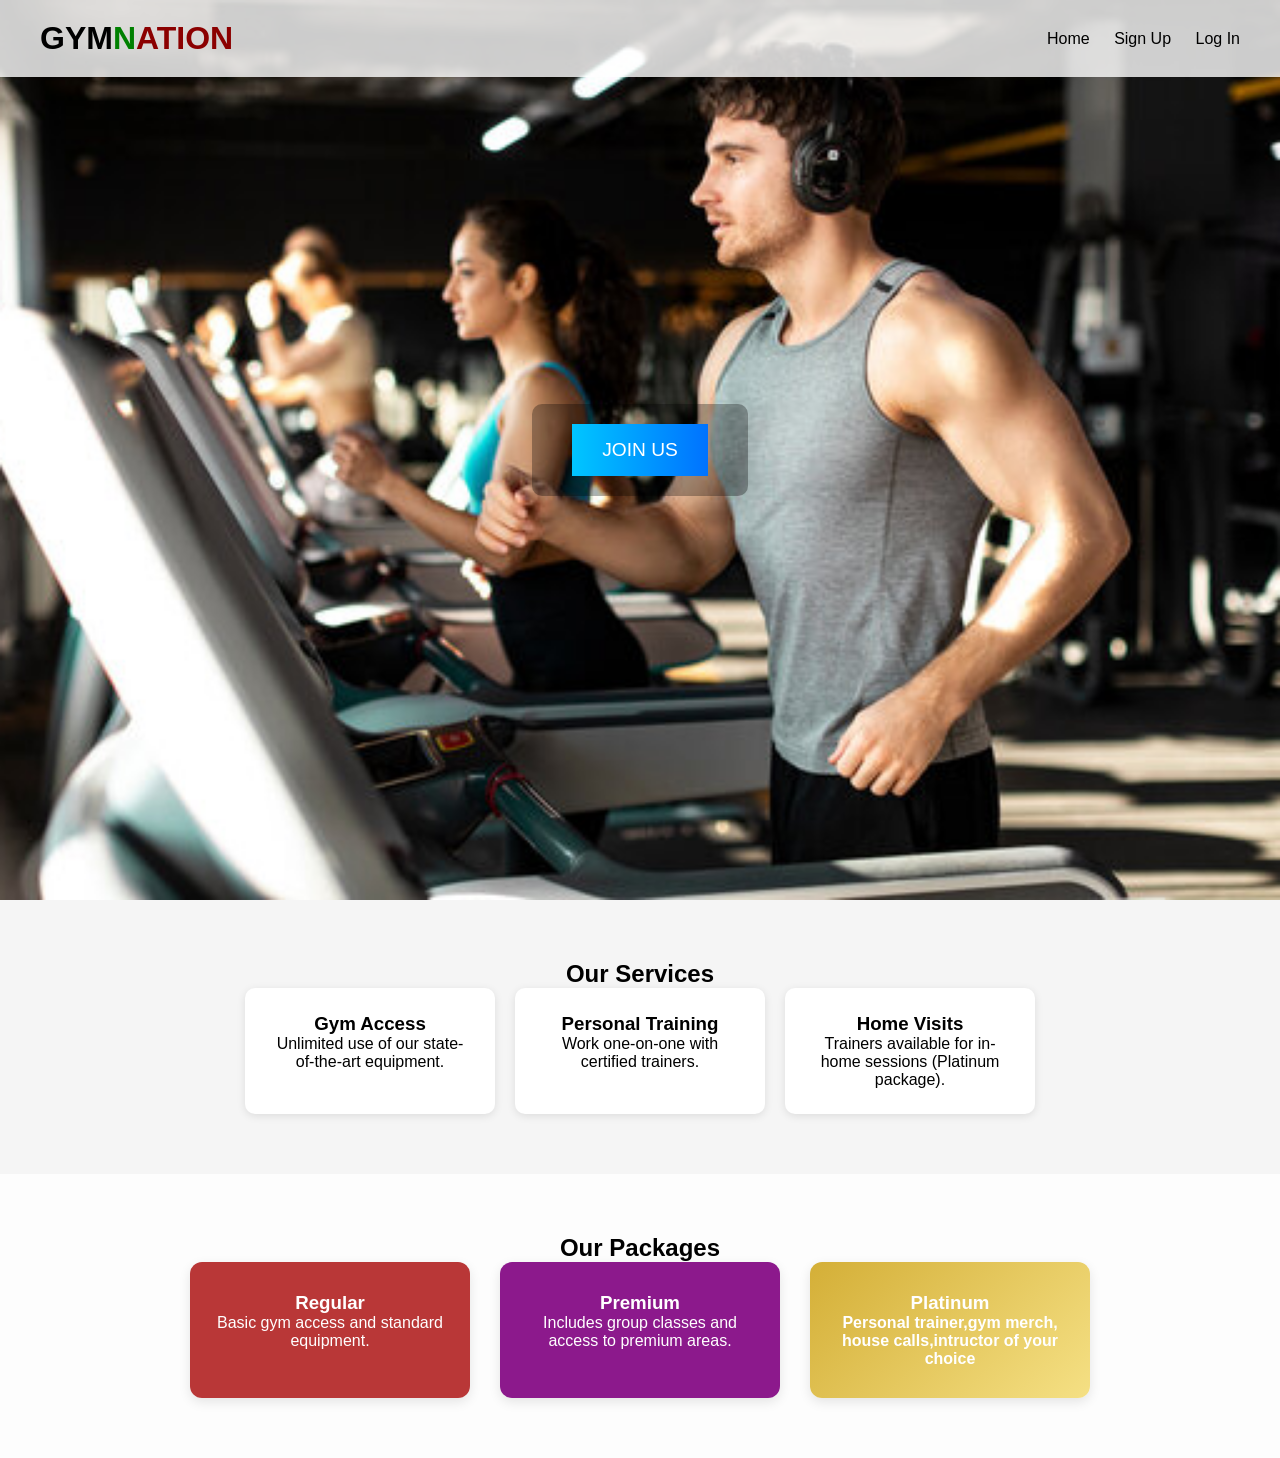
==== index.html @ 2e2f7fe3 "First command to my branch" ====
<!DOCTYPE html>
<html lang="en">
<head>
  <meta charset="UTF-8" />
  <meta name="viewport" content="width=device-width, initial-scale=1.0"/>
  <title>GYMNATION</title>
  <link rel="stylesheet" href="styles.css" />
</head>
<body>
  
  <header>
    <div class="logo">GYM<span class="green">N</span><span class="red">ATION</span></div>
    <nav>
      <a href="#">Home</a>
      <a href="signup.html">Sign Up</a>
      <a href="login.html">Log In</a>
    </nav>
  </header>

 
  <section class="hero">
    <div class="overlay">
      <button class="cta-button">JOIN US</button>
    </div>
  </section>

  
  <section id="services" class="services-section">
    <h2>Our Services</h2>
    <div class="services-container">
      <div class="service-card">
        <h3>Gym Access</h3>
        <p>Unlimited use of our state-of-the-art equipment.</p>
      </div>
      <div class="service-card">
        <h3>Personal Training</h3>
        <p>Work one-on-one with certified trainers.</p>
      </div>
      <div class="service-card">
        <h3>Home Visits</h3>
        <p>Trainers available for in-home sessions (Platinum package).</p>
      </div>
    </div>
  </section>

  <section class="packages-section">
    <h2>Our Packages</h2>
    <div class="packages-container">
      <div class="package-card package-regular">
        <h3>Regular</h3>
        <p>Basic gym access and standard equipment.</p>
      </div>
      <div class="package-card package-premium">
        <h3>Premium</h3>
        <p>Includes group classes and access to premium areas.</p>
      </div>
      <div class="package-card package-platinum">
        <h3>Platinum</h3>
        <p>Personal trainer,gym merch, house calls,intructor of your choice</p>
      </div>
    </div>
  </section>
</body>
</html>
---- styles.css ----
* {
    margin: 0;
    padding: 0;
    box-sizing: border-box;
  }
  
  body, html {
    font-family: Arial, sans-serif;
    height: 100%;
  }
  
  header {
    display: flex;
    justify-content: space-between;
    align-items: center;
    padding: 20px 40px;
    background-color: rgba(255, 255, 255, 0.8);
    position: absolute;
    width: 100%;
    top: 0;
    z-index: 10;
  }
  
  .logo {
    font-size: 2rem;
    font-weight: bold;
    color: #000;
  }
  
  .logo .green {
    color: green;
  }
  
  .logo .red {
    color: darkred;
  }
  
  nav a {
    margin-left: 20px;
    text-decoration: none;
    color: #000;
    font-size: 1rem;
  }
  
  .hero {
    background: url('images/figma\ imagge.jpg') no-repeat center center/cover;
    height: 100vh;
    position: relative;
    display: flex;
    align-items: center;
    justify-content: center;
  }
  
  .overlay {
    background: rgba(0, 0, 0, 0.3);
    padding: 20px 40px;
    border-radius: 10px;
  }
  
  .cta-button {
    background: linear-gradient(to right, #00c6ff, #0072ff);
    color: white;
    border: none;
    padding: 15px 30px;
    font-size: 1.2rem;
    cursor: pointer;
    border-radius: 5px;}

    .package-regular {
        background-color: rgba(178, 34, 34, 0.9); /* firebrick red */
        color: white;
      }
      
      .package-premium {
        background-color: rgba(128, 0, 128, 0.9); /* purple */
        color: white;
      }
      
      .package-platinum {
        background: linear-gradient(135deg, #d4af37, #f5e084); /* golden */
        color: black;
        font-weight: bold;
      }
      
  
  .signup-form {
    max-width: 400px;
    margin: 100px auto;
    padding: 40px;
    background-color: #f4f4f4;
    border-radius: 10px;
    box-shadow: 0 0 10px rgba(0,0,0,0.1);
    text-align: center;
  }
  
  .signup-form input {
    width: 100%;
    padding: 12px;
    margin-bottom: 15px;
    border-radius: 5px;
    border: 1px solid #ccc;
  }
  
  .signup-form button {
    padding: 12px;
    width: 100%;
    background-color: #0072ff;
    color: #fff;
    border: none;
    border-radius: 5px;
    cursor: pointer;
  }
  .signup-page {
    background: url('images/backgroung.png') no-repeat center center/cover;
    min-height: 100vh;
    display: flex;
    align-items: center;
    justify-content: center;
  }  
  .services-section {
    padding: 60px 40px;
    background-color: #f5f5f5;
    text-align: center;
  }
  
  .services-container {
    display: flex;
    flex-wrap: wrap;
    justify-content: center;
    gap: 20px;
  }
  
  .service-card {
    background-color: white;
    border-radius: 10px;
    padding: 25px;
    width: 250px;
    box-shadow: 0 2px 8px rgba(0,0,0,0.1);
  }
  .packages-section {
    padding: 60px 40px;
    background-color: #fdfdfd;
    text-align: center;
  }
  
  .packages-container {
    display: flex;
    justify-content: center;
    flex-wrap: wrap;
    gap: 30px;
  }
  
  .package-card {
    width: 280px;
    padding: 30px 20px;
    border-radius: 12px;
    color: white;
    text-align: center;
    box-shadow: 0 4px 12px rgba(0, 0, 0, 0.1);
    transition: transform 0.3s ease;
  }
  
  .package-card:hover {
    transform: scale(1.05);
  }
  

  /* Login Page Styling */

.login-page {
    min-height: 100vh;
    background: url('images/gymmanandwoman.jpg') no-repeat center center/cover;
    display: flex;
    justify-content: center;
    align-items: center;
    padding: 20px;
  }
  
  .login-form {
    background: rgba(255,255,255,0.9);
    padding: 40px 30px;
    border-radius: 12px;
    width: 350px;
    box-shadow: 0 8px 24px rgba(0,0,0,0.2);
    text-align: center;
  }
  
  .login-form .logo {
    font-weight: bold;
    font-size: 2.4rem;
    margin-bottom: 30px;
    user-select: none;
  }
  
  .login-form .logo .green {
    color: green;
  }
  
  .login-form .logo .red {
    color: darkred;
  }
  
  .login-form input {
    width: 100%;
    padding: 14px;
    margin: 15px 0;
    border: 2px solid #ddd;
    border-radius: 8px;
    font-size: 1rem;
    transition: border-color 0.3s ease;
  }
  
  .login-form input:focus {
    outline: none;
    border-color: #0072ff;
  }
  
  .login-form button {
    width: 100%;
    padding: 14px;
    background: linear-gradient(90deg, #00c6ff, #0072ff);
    border: none;
    border-radius: 8px;
    color: white;
    font-size: 1.2rem;
    cursor: pointer;
    margin-top: 10px;
    transition: background-color 0.3s ease;
  }
  
  .login-form button:hover {
    background-color: #005bbb;
  }
  
  #loginMsg {
    margin-top: 20px;
    font-weight: 600;
    font-size: 1rem;
  }
  
  
  #errorMsg {
    color: #ff6b6b;
    margin-top: 10px;
  }
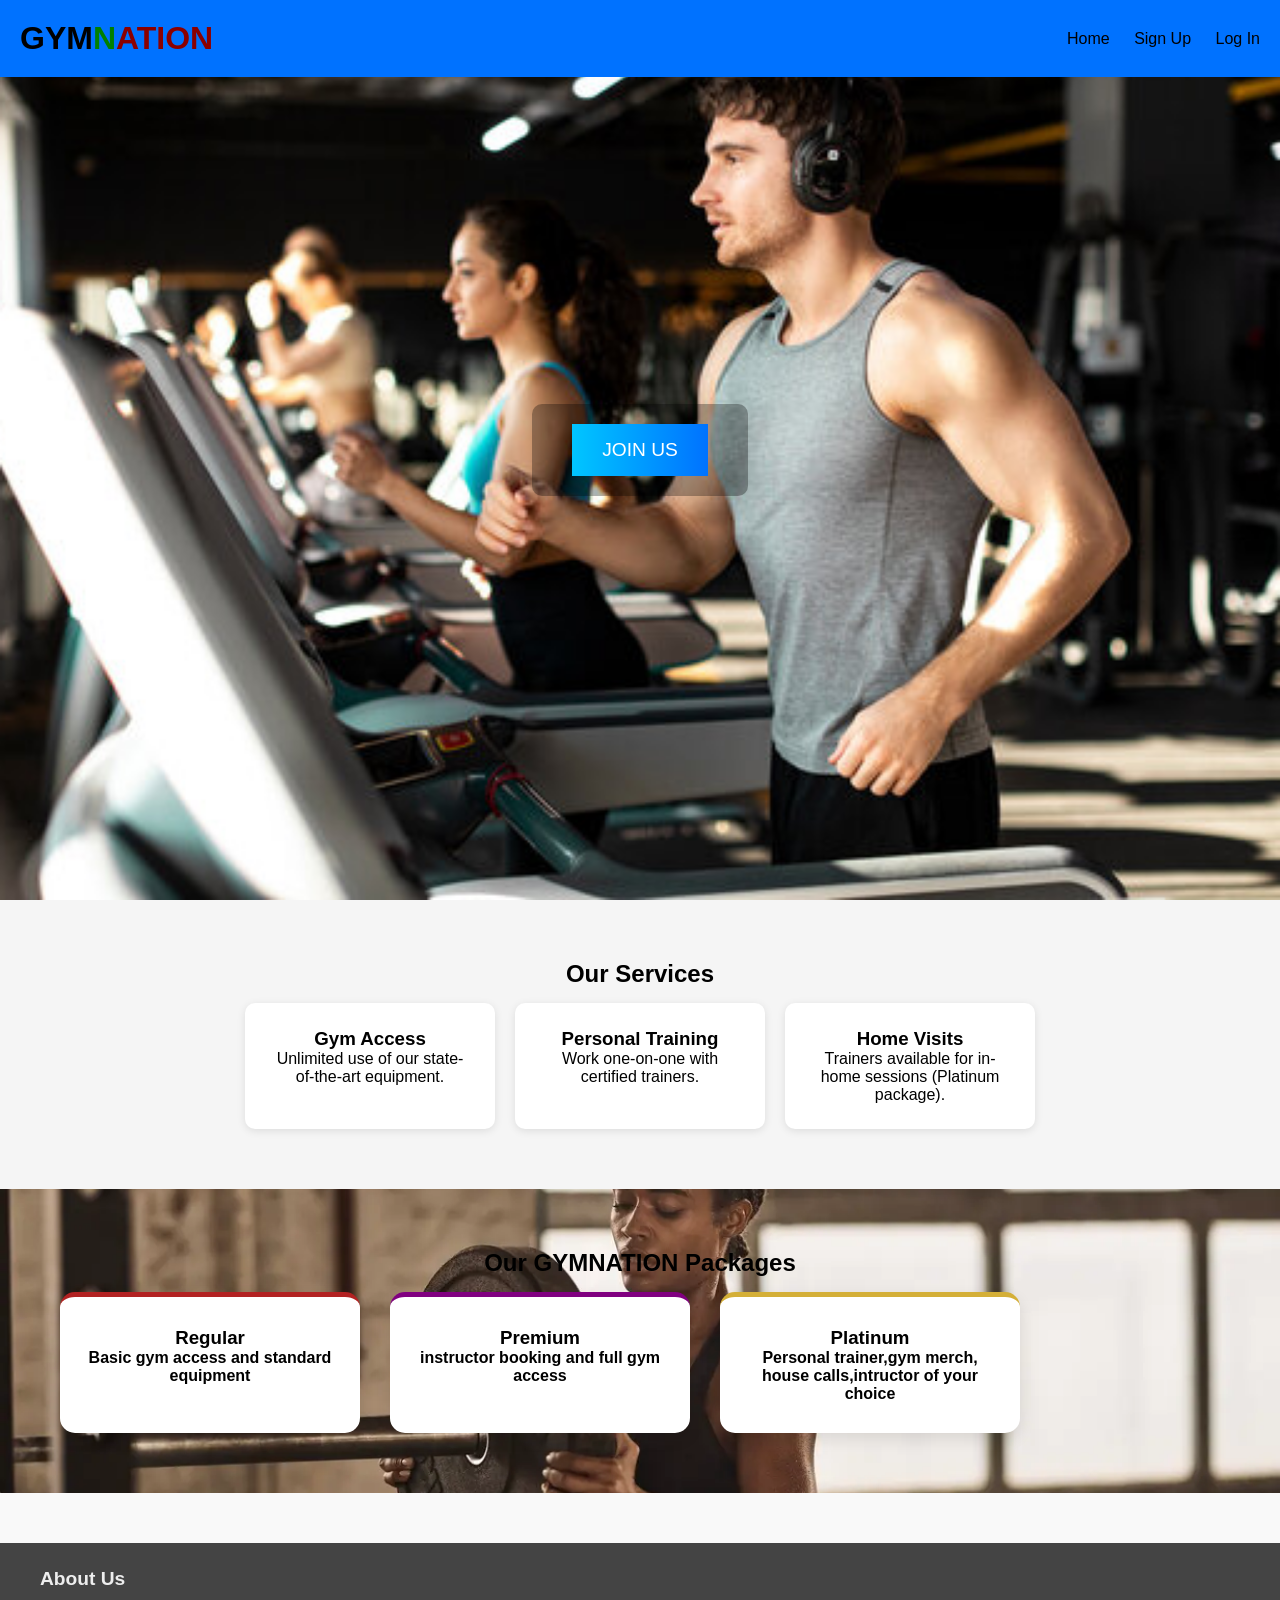
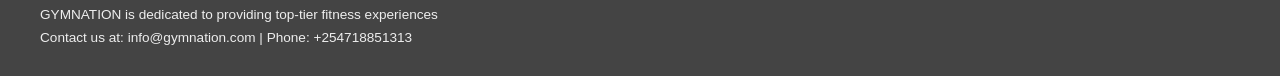
==== commit 23d341ad: "added a packageselection page and a regulardash" ====
--- a/index.html
+++ b/index.html
@@ -20,7 +20,8 @@
  
   <section class="hero">
     <div class="overlay">
-      <button class="cta-button">JOIN US</button>
+        <button class="cta-button" onclick="window.location.href='signup.html'">JOIN US</button>
+
     </div>
   </section>
 
@@ -44,15 +45,15 @@
   </section>
 
   <section class="packages-section">
-    <h2>Our Packages</h2>
+    <h2>Our GYMNATION Packages</h2>
     <div class="packages-container">
       <div class="package-card package-regular">
         <h3>Regular</h3>
-        <p>Basic gym access and standard equipment.</p>
+        <p>Basic gym access and standard equipment</p>
       </div>
       <div class="package-card package-premium">
         <h3>Premium</h3>
-        <p>Includes group classes and access to premium areas.</p>
+        <p>instructor booking and full gym access</p>
       </div>
       <div class="package-card package-platinum">
         <h3>Platinum</h3>
@@ -60,5 +61,14 @@
       </div>
     </div>
   </section>
+  <footer class="site-footer">
+    <div class="footer-container">
+      <h3>About Us</h3>
+      <p>GYMNATION is dedicated to providing top-tier fitness experiences</p>
+    
+      <p>Contact us at: info@gymnation.com | Phone: +254718851313</p>
+    </div>
+  </footer>
+  
 </body>
 </html>
--- a/styles.css
+++ b/styles.css
@@ -69,11 +69,14 @@
     .package-regular {
         background-color: rgba(178, 34, 34, 0.9); /* firebrick red */
         color: white;
+        font-weight: bold;
+
       }
       
       .package-premium {
         background-color: rgba(128, 0, 128, 0.9); /* purple */
         color: white;
+        font-weight: bold;
       }
       
       .package-platinum {
@@ -141,6 +144,8 @@
     padding: 60px 40px;
     background-color: #fdfdfd;
     text-align: center;
+    background: url('images/package.webp') no-repeat center center/cover;
+    
   }
   
   .packages-container {
@@ -154,15 +159,38 @@
     width: 280px;
     padding: 30px 20px;
     border-radius: 12px;
-    color: white;
     text-align: center;
     box-shadow: 0 4px 12px rgba(0, 0, 0, 0.1);
     transition: transform 0.3s ease;
+    color: #000;
+    
   }
   
   .package-card:hover {
     transform: scale(1.05);
   }
+  .site-footer {
+    background-color: #444;
+    color: #eee;
+    padding: 25px 40px;
+    text-align: left;
+    font-family: Arial, sans-serif;
+    margin-top: 50px;
+    font-size: 0.9rem;
+  }
+  
+  .site-footer h3 {
+    margin-bottom: 15px;
+    font-size: 1.2rem;
+    font-weight: bold;
+  }
+  
+  .site-footer p {
+    margin: 4px 0;
+    font-size: 0.85rem;
+    line-height: 1.4;
+  }
+  
   
 
   /* Login Page Styling */
@@ -244,5 +272,266 @@
     margin-top: 10px;
   }
   
+  body.packageselection {
+    font-family: Arial, sans-serif;
+    background: url('images/package.webp') no-repeat center center fixed;
+    background-size: cover;
+    min-height: 100vh;
+    padding: 40px 20px;
+    color: #222;
+    display: flex;
+    flex-direction: column;
+    align-items: center;
+    justify-content: flex-start;
+  }
+  
+  .package-title-main {
+    font-size: 2.8rem;
+    font-weight: 700;
+    margin-bottom: 40px;
+    color: #222;
+    text-align: center;
+    font-family: 'Segoe UI', Tahoma, Geneva, Verdana, sans-serif;
+  }
+  
+  .packages-container {
+    display: flex;
+    gap: 30px;
+    flex-wrap: wrap;
+    justify-content: center;
+    max-width: 1000px;
+    width: 100%;
+  }
+  
+  .package-card {
+    background: white;
+    flex: 1 1 280px;
+    max-width: 300px;
+    border-radius: 15px;
+    box-shadow: 0 6px 15px rgba(0,0,0,0.1);
+    padding: 30px 25px;
+    transition: transform 0.3s ease, box-shadow 0.3s ease;
+    cursor: pointer;
+    display: flex;
+    flex-direction: column;
+    align-items: center;
+    text-align: center;
+    user-select: none;
+    font-family: 'Segoe UI', Tahoma, Geneva, Verdana, sans-serif;
+    color: #000;
+    border-top: 5px solid transparent;
+  }
+  
+  /* Highlight effect for hovered card */
+  .package-card.hovered {
+    transform: translateY(-10px) scale(1.05);
+    box-shadow: 0 15px 30px rgba(0,0,0,0.3);
+    z-index: 10;
+  }
+  
+  .package-title {
+    font-size: 1.8rem;
+    font-weight: 700;
+    margin-bottom: 15px;
+    letter-spacing: 1px;
+    color: #333;
+  }
+  
+  .package-description {
+    font-size: 1rem;
+    color: #555;
+    margin-bottom: 25px;
+    min-height: 80px;
+  }
+  
+  .package-regular {
+    border-top-color: #b22222; /* firebrick red */
+  }
+  
+  .package-premium {
+    border-top-color: #800080; /* purple */
+  }
+  
+  .package-platinum {
+    border-top-color: #d4af37; /* golden */
+    font-weight: 600;
+  }
+  
+  .select-btn {
+    background: linear-gradient(90deg, #0072ff, #00c6ff);
+    border: none;
+    color: white;
+    font-size: 1.1rem;
+    padding: 12px 25px;
+    border-radius: 8px;
+    cursor: pointer;
+    transition: background-color 0.3s ease;
+    width: 100%;
+  }
+  
+  .select-btn:hover {
+    background-color: #005bbb;
+  }
+  /* General styles */
+body, html {
+  font-family: Arial, sans-serif;
+  margin: 0;
+  padding: 0;
+  background: #f9f9f9;
+}
+
+header {
+  background: #0072ff;
+  color: white;
+  padding: 20px;
+  text-align: center;
+}
+
+h1, h2 {
+  margin-bottom: 15px;
+}
+
+.progress-section, .calendar-section, .log-section, .package-info {
+  max-width: 700px;
+  margin: 40px auto;
+  background: white;
+  padding: 20px 30px;
+  border-radius: 12px;
+  box-shadow: 0 4px 12px rgba(0,0,0,0.1);
+}
+
+.calendar-section ul {
+  list-style: none;
+  padding-left: 0;
+}
+
+.calendar-section ul li {
+  margin: 12px 0;
+  font-size: 1.1rem;
+  display: flex;
+  align-items: center;
+  gap: 10px;
+}
+
+/* Highlight today's workout item */
+.today-highlight {
+  background-color: #d4f1f9;
+  font-weight: bold;
+  border-left: 5px solid #0072ff;
+  padding-left: 10px;
+  border-radius: 4px;
+}
+
+.log-section form input,
+.log-section form textarea {
+  width: 100%;
+  padding: 10px;
+  margin-bottom: 15px;
+  border-radius: 8px;
+  border: 1px solid #ccc;
+  font-size: 1rem;
+  font-family: inherit;
+  box-sizing: border-box;
+}
+
+.log-section form button {
+  background-color: #0072ff;
+  border: none;
+  color: white;
+  padding: 12px;
+  font-size: 1.1rem;
+  border-radius: 8px;
+  cursor: pointer;
+  width: 100%;
+}
+
+.log-section form button:hover {
+  background-color: #005bbb;
+}
+
+.log-entries p {
+  margin: 8px 0;
+  font-size: 0.9rem;
+  color: #555;
+}
+
+.package-info ul {
+  list-style: disc;
+  padding-left: 20px;
+  color: #444;
+  font-size: 1rem;
+}
+
+.package-info p a {
+  color: #0072ff;
+  text-decoration: none;
+  font-weight: 600;
+}
+
+.package-info p a:hover {
+  text-decoration: underline;
+}
+
+footer {
+  text-align: center;
+  padding: 20px;
+  font-size: 0.9rem;
+  color: #666;
+  background-color: #f0f0f0;
+  margin-top: 60px;
+}
+
+footer a {
+  color: #0072ff;
+  text-decoration: none;
+  margin: 0 8px;
+}
+
+footer a:hover {
+  text-decoration: underline;
+}
+.top-nav {
+  display: flex;
+  justify-content: space-between;
+  align-items: center;
+  padding: 10px 20px;
+  background-color: #0072ff;
+  color: white;
+  font-family: Arial, sans-serif;
+}
+
+.top-nav .nav-left h3 {
+  margin: 0;
+}
+
+.top-nav .nav-right input {
+  padding: 5px 10px;
+  border-radius: 4px;
+  border: none;
+  margin-right: 8px;
+}
+
+.top-nav .nav-right button {
+  padding: 6px 12px;
+  border: none;
+  border-radius: 4px;
+  background-color: #005bb5;
+  color: white;
+  cursor: pointer;
+  font-weight: bold;
+}
+
+.top-nav .nav-right button:hover {
+  background-color: #004499;
+}
+
+#branchStatus {
+  margin-left: 10px;
+  font-weight: 600;
+}
+
+  
+  
+  
   
   
